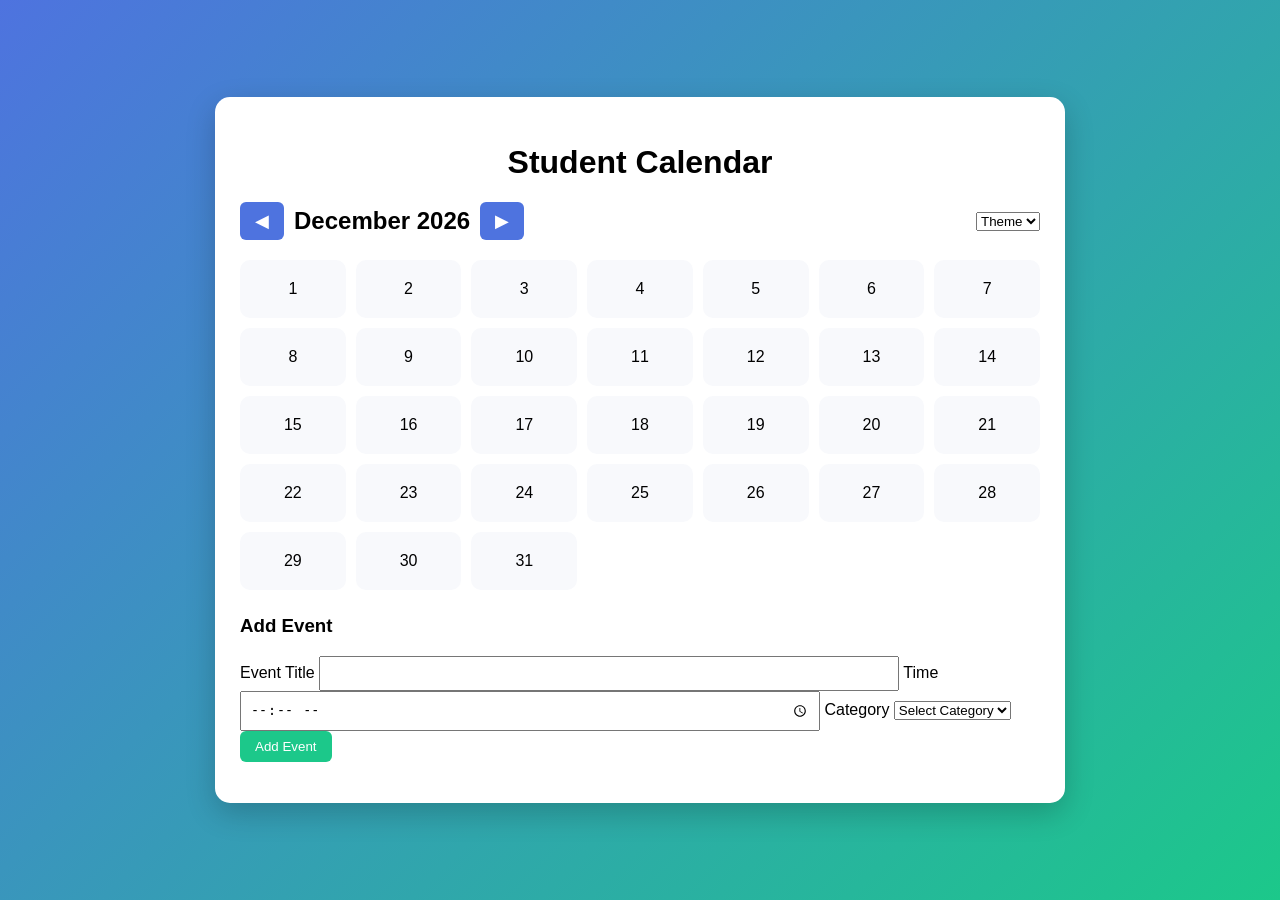
==== index.html @ 9fe90200 "Add files via upload" ====
<!DOCTYPE html>
<html lang="en">
<head>
    <meta charset="UTF-8">
    <meta name="viewport" content="width=device-width, initial-scale=1.0">
    <title>Blank's Calendar</title>
    <link rel="stylesheet" href="style.css">
</head>
<body>

<div class="app">

    <header>
        <h1>Student Calendar</h1>

        <div class="top-controls">
            <div class="month-nav">
                <button id="prevBtn" aria-label="Previous Month">◀</button>
                <h2 id="monthYear"></h2>
                <button id="nextBtn" aria-label="Next Month">▶</button>
            </div>

            <select id="themeSwitcher" aria-label="Theme Switcher">
                <option value="">Theme</option>
                <option value="light">Light</option>
                <option value="dark">Dark</option>
            </select>
        </div>
    </header>

    <div id="calendar" class="calendar" role="grid" aria-label="Calendar"></div>

    <section class="event-section">
        <h3>Add Event</h3>

        <form id="eventForm" novalidate>

            <label>
                Event Title
                <input type="text" id="eventTitle" required minlength="3">
            </label>

            <label>
                Time
                <input type="time" id="eventTime" required>
            </label>

            <label>
                Category
                <select id="eventCategory" required>
                    <option value="">Select Category</option>
                    <option value="work">Work</option>
                    <option value="school">School</option>
                    <option value="personal">Personal</option>
                </select>
            </label>

            <button type="submit">Add Event</button>
        </form>

        <ul id="eventList" aria-live="polite"></ul>
    </section>

</div>

<script type="module" src="./js/main.js"></script>
</body>
</html>
---- style.css ----
body {
    margin: 0;
    font-family: Arial, sans-serif;
    background: linear-gradient(135deg, #4e73df, #1cc88a);
    display: flex;
    justify-content: center;
    align-items: center;
    height: 100vh;
}

.app {
    background: white;
    width: 800px;
    padding: 25px;
    border-radius: 15px;
    box-shadow: 0 10px 30px rgba(0,0,0,0.2);
}

h1 {
    text-align: center;
}

/* ------------------ */
/* Top Controls / Month Navigation */
/* ------------------ */
.top-controls {
    display: flex;
    align-items: center;
    justify-content: space-between; /* month-nav left/center, dropdown right */
    margin: 20px 0;
}

.month-nav {
    display: flex;
    align-items: center;
    justify-content: center;
    gap: 10px; /* spacing between arrows and month */
}

.month-nav button {
    padding: 8px 15px;
    font-size: 18px;
    border: none;
    background: #4e73df;
    color: white;
    border-radius: 6px;
    cursor: pointer;
    transition: 0.2s ease;
}

.month-nav button:hover {
    background: #2e59d9;
}

#monthYear {
    margin: 0;
    font-size: 1.5rem;
    font-weight: 600;
}

/* ------------------ */
/* Calendar Grid */
/* ------------------ */
.calendar {
    display: grid;
    grid-template-columns: repeat(7, 1fr);
    gap: 10px;
}

.day {
    background: #f8f9fc;
    padding: 20px;
    text-align: center;
    border-radius: 10px;
    cursor: pointer;
    transition: 0.2s;
}

.day:hover {
    background: #d1d3e2;
}

.day.selected {
    background: #1cc88a;
    color: white;
}

/* ------------------ */
/* Event Section */
/* ------------------ */
.event-section {
    margin-top: 25px;
}

.event-section input {
    padding: 8px;
    width: 70%;
}

.event-section button {
    padding: 8px 15px;
    background: #1cc88a;
    border: none;
    color: white;
    border-radius: 6px;
    cursor: pointer;
}

#eventList {
    margin-top: 15px;
}

/* ------------------ */
/* Animations */
/* ------------------ */
.day {
    animation: fadeIn 0.4s ease-in;
}

@keyframes fadeIn {
    from { opacity: 0; transform: scale(0.9); }
    to { opacity: 1; transform: scale(1); }
}

button:hover {
    transform: scale(1.05);
    transition: 0.2s ease;
}

/* ------------------ */
/* Responsive */
/* ------------------ */
@media (max-width: 768px) {
    .calendar {
        grid-template-columns: repeat(4, 1fr);
    }

    .app {
        width: 95%;
        padding: 15px;
    }
}

/* ------------------ */
/* Dark Theme */
/* ------------------ */
body.dark {
    background: #121212;
    color: #f1f1f1;
}

body.dark .app {
    background: #1e1e1e;
    color: #ffffff;
}

body.dark h1,
body.dark h2,
body.dark h3,
body.dark label {
    color: #ffffff;
}

body.dark .calendar .day {
    background: #2c2c2c;
    color: #ffffff;
}

body.dark .calendar .day:hover {
    background: #3a3a3a;
}

body.dark .calendar .day.selected {
    background: #4e73df;
    color: #ffffff;
}

body.dark input,
body.dark select {
    background: #2c2c2c;
    color: #ffffff;
    border: 1px solid #555;
}

body.dark input::placeholder {
    color: #bbbbbb;
}

body.dark button {
    background: #4e73df;
    color: white;
}

body.dark button:hover {
    background: #375abf;
}

body.dark ul li {
    background: #2c2c2c;
    padding: 6px;
    border-radius: 6px;
}

/* ------------------ */
/* Event Dots & List */
/* ------------------ */
.dot {
    width: 8px;
    height: 8px;
    border-radius: 50%;
    display: inline-block;
    margin-right: 4px;
}

.dot.work { background-color: #4e73df; }
.dot.school { background-color: #f6c23e; }
.dot.personal { background-color: #e74a3b; }

body.dark .dot.work { background-color: #6790ff; }
body.dark .dot.school { background-color: #ffeb7f; }
body.dark .dot.personal { background-color: #ff726f; }

#eventList li {
    padding: 8px;
    border-radius: 8px;
    margin-bottom: 6px;
    font-weight: 500;
}

#eventList li.work { background-color: #e2e6f5; color: #2c3e91; }
#eventList li.school { background-color: #fff8db; color: #8a6d00; }
#eventList li.personal { background-color: #fbdada; color: #a94442; }

body.dark #eventList li.work { background-color: #374eaa; color: #c9d4ff; }
body.dark #eventList li.school { background-color: #665b1a; color: #fef4b8; }
body.dark #eventList li.personal { background-color: #663d3d; color: #ffb3b3; }
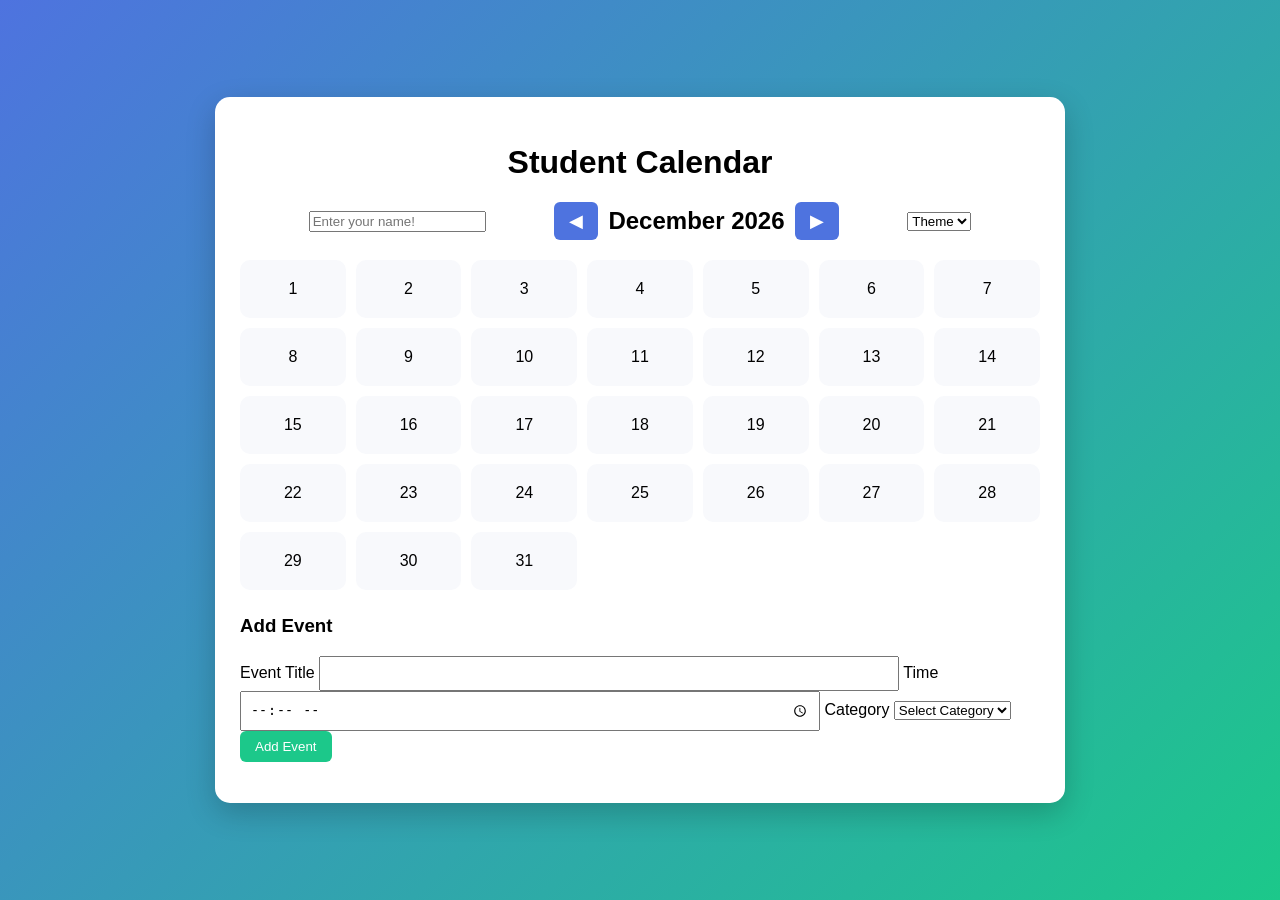
==== commit 6040a4c6: "calendar name" ====
--- a/index.html
+++ b/index.html
@@ -1,68 +1,74 @@
-<!DOCTYPE html>
-<html lang="en">
-<head>
-    <meta charset="UTF-8">
-    <meta name="viewport" content="width=device-width, initial-scale=1.0">
-    <title>Blank's Calendar</title>
-    <link rel="stylesheet" href="style.css">
-</head>
-<body>
-
-<div class="app">
-
-    <header>
-        <h1>Student Calendar</h1>
-
-        <div class="top-controls">
-            <div class="month-nav">
-                <button id="prevBtn" aria-label="Previous Month">◀</button>
-                <h2 id="monthYear"></h2>
-                <button id="nextBtn" aria-label="Next Month">▶</button>
-            </div>
-
-            <select id="themeSwitcher" aria-label="Theme Switcher">
-                <option value="">Theme</option>
-                <option value="light">Light</option>
-                <option value="dark">Dark</option>
-            </select>
-        </div>
-    </header>
-
-    <div id="calendar" class="calendar" role="grid" aria-label="Calendar"></div>
-
-    <section class="event-section">
-        <h3>Add Event</h3>
-
-        <form id="eventForm" novalidate>
-
-            <label>
-                Event Title
-                <input type="text" id="eventTitle" required minlength="3">
-            </label>
-
-            <label>
-                Time
-                <input type="time" id="eventTime" required>
-            </label>
-
-            <label>
-                Category
-                <select id="eventCategory" required>
-                    <option value="">Select Category</option>
-                    <option value="work">Work</option>
-                    <option value="school">School</option>
-                    <option value="personal">Personal</option>
-                </select>
-            </label>
-
-            <button type="submit">Add Event</button>
-        </form>
-
-        <ul id="eventList" aria-live="polite"></ul>
-    </section>
-
-</div>
-
-<script type="module" src="./js/main.js"></script>
-</body>
+<!DOCTYPE html>
+<html lang="en">
+<head>
+    <meta charset="UTF-8">
+    <meta name="viewport" content="width=device-width, initial-scale=1.0">
+    <title>Blank's Calendar</title>
+    <link rel="stylesheet" href="style.css">
+</head>
+<body>
+
+<div class="app">
+
+    <header>
+        <h1 id="calendarTitle">Student Calendar</h1>
+
+        <div class="top-controls">
+
+    <div class="name-insert">
+        <input type="text" id="name" placeholder="Enter your name!" oninput="updateTitle()" />
+    </div>
+
+    <div class="month-nav">
+        <button id="prevBtn" aria-label="Previous Month">◀</button>
+        <h2 id="monthYear"></h2>
+        <button id="nextBtn" aria-label="Next Month">▶</button>
+    </div>
+
+    <select id="themeSwitcher" aria-label="Theme Switcher">
+        <option value="">Theme</option>
+        <option value="light">Light</option>
+        <option value="dark">Dark</option>
+    </select>
+
+</div>
+    </header>
+
+    <div id="calendar" class="calendar" role="grid" aria-label="Calendar"></div>
+
+    <section class="event-section">
+        <h3>Add Event</h3>
+
+        <form id="eventForm" novalidate>
+
+            <label>
+                Event Title
+                <input type="text" id="eventTitle" required minlength="3">
+            </label>
+
+            <label>
+                Time
+                <input type="time" id="eventTime" required>
+            </label>
+
+            <label>
+                Category
+                <select id="eventCategory" required>
+                    <option value="">Select Category</option>
+                    <option value="work">Work</option>
+                    <option value="school">School</option>
+                    <option value="personal">Personal</option>
+                </select>
+            </label>
+
+            <button type="submit">Add Event</button>
+        </form>
+
+        <ul id="eventList" aria-live="polite"></ul>
+    </section>
+
+</div>
+
+<script type="module" src="./js/main.js"></script>
+</body>
 </html>
--- a/style.css
+++ b/style.css
@@ -1,236 +1,238 @@
-body {
-    margin: 0;
-    font-family: Arial, sans-serif;
-    background: linear-gradient(135deg, #4e73df, #1cc88a);
-    display: flex;
-    justify-content: center;
-    align-items: center;
-    height: 100vh;
-}
-
-.app {
-    background: white;
-    width: 800px;
-    padding: 25px;
-    border-radius: 15px;
-    box-shadow: 0 10px 30px rgba(0,0,0,0.2);
-}
-
-h1 {
-    text-align: center;
-}
-
-/* ------------------ */
-/* Top Controls / Month Navigation */
-/* ------------------ */
-.top-controls {
-    display: flex;
-    align-items: center;
-    justify-content: space-between; /* month-nav left/center, dropdown right */
-    margin: 20px 0;
-}
-
-.month-nav {
-    display: flex;
-    align-items: center;
-    justify-content: center;
-    gap: 10px; /* spacing between arrows and month */
-}
-
-.month-nav button {
-    padding: 8px 15px;
-    font-size: 18px;
-    border: none;
-    background: #4e73df;
-    color: white;
-    border-radius: 6px;
-    cursor: pointer;
-    transition: 0.2s ease;
-}
-
-.month-nav button:hover {
-    background: #2e59d9;
-}
-
-#monthYear {
-    margin: 0;
-    font-size: 1.5rem;
-    font-weight: 600;
-}
-
-/* ------------------ */
-/* Calendar Grid */
-/* ------------------ */
-.calendar {
-    display: grid;
-    grid-template-columns: repeat(7, 1fr);
-    gap: 10px;
-}
-
-.day {
-    background: #f8f9fc;
-    padding: 20px;
-    text-align: center;
-    border-radius: 10px;
-    cursor: pointer;
-    transition: 0.2s;
-}
-
-.day:hover {
-    background: #d1d3e2;
-}
-
-.day.selected {
-    background: #1cc88a;
-    color: white;
-}
-
-/* ------------------ */
-/* Event Section */
-/* ------------------ */
-.event-section {
-    margin-top: 25px;
-}
-
-.event-section input {
-    padding: 8px;
-    width: 70%;
-}
-
-.event-section button {
-    padding: 8px 15px;
-    background: #1cc88a;
-    border: none;
-    color: white;
-    border-radius: 6px;
-    cursor: pointer;
-}
-
-#eventList {
-    margin-top: 15px;
-}
-
-/* ------------------ */
-/* Animations */
-/* ------------------ */
-.day {
-    animation: fadeIn 0.4s ease-in;
-}
-
-@keyframes fadeIn {
-    from { opacity: 0; transform: scale(0.9); }
-    to { opacity: 1; transform: scale(1); }
-}
-
-button:hover {
-    transform: scale(1.05);
-    transition: 0.2s ease;
-}
-
-/* ------------------ */
-/* Responsive */
-/* ------------------ */
-@media (max-width: 768px) {
-    .calendar {
-        grid-template-columns: repeat(4, 1fr);
-    }
-
-    .app {
-        width: 95%;
-        padding: 15px;
-    }
-}
-
-/* ------------------ */
-/* Dark Theme */
-/* ------------------ */
-body.dark {
-    background: #121212;
-    color: #f1f1f1;
-}
-
-body.dark .app {
-    background: #1e1e1e;
-    color: #ffffff;
-}
-
-body.dark h1,
-body.dark h2,
-body.dark h3,
-body.dark label {
-    color: #ffffff;
-}
-
-body.dark .calendar .day {
-    background: #2c2c2c;
-    color: #ffffff;
-}
-
-body.dark .calendar .day:hover {
-    background: #3a3a3a;
-}
-
-body.dark .calendar .day.selected {
-    background: #4e73df;
-    color: #ffffff;
-}
-
-body.dark input,
-body.dark select {
-    background: #2c2c2c;
-    color: #ffffff;
-    border: 1px solid #555;
-}
-
-body.dark input::placeholder {
-    color: #bbbbbb;
-}
-
-body.dark button {
-    background: #4e73df;
-    color: white;
-}
-
-body.dark button:hover {
-    background: #375abf;
-}
-
-body.dark ul li {
-    background: #2c2c2c;
-    padding: 6px;
-    border-radius: 6px;
-}
-
-/* ------------------ */
-/* Event Dots & List */
-/* ------------------ */
-.dot {
-    width: 8px;
-    height: 8px;
-    border-radius: 50%;
-    display: inline-block;
-    margin-right: 4px;
-}
-
-.dot.work { background-color: #4e73df; }
-.dot.school { background-color: #f6c23e; }
-.dot.personal { background-color: #e74a3b; }
-
-body.dark .dot.work { background-color: #6790ff; }
-body.dark .dot.school { background-color: #ffeb7f; }
-body.dark .dot.personal { background-color: #ff726f; }
-
-#eventList li {
-    padding: 8px;
-    border-radius: 8px;
-    margin-bottom: 6px;
-    font-weight: 500;
-}
-
-#eventList li.work { background-color: #e2e6f5; color: #2c3e91; }
-#eventList li.school { background-color: #fff8db; color: #8a6d00; }
-#eventList li.personal { background-color: #fbdada; color: #a94442; }
-
-body.dark #eventList li.work { background-color: #374eaa; color: #c9d4ff; }
-body.dark #eventList li.school { background-color: #665b1a; color: #fef4b8; }
+body {
+    margin: 0;
+    font-family: Arial, sans-serif;
+    background: linear-gradient(135deg, #4e73df, #1cc88a);
+    display: flex;
+    justify-content: center;
+    align-items: center;
+    height: 100vh;
+}
+
+.app {
+    background: white;
+    width: 800px;
+    padding: 25px;
+    border-radius: 15px;
+    box-shadow: 0 10px 30px rgba(0,0,0,0.2);
+}
+
+h1 {
+    text-align: center;
+}
+
+/* ------------------ */
+/* Top Controls / Month Navigation */
+/* ------------------ */
+.top-controls {
+    display: flex;
+    align-items: center;
+    justify-content: space-evenly; /* month-nav left/center, dropdown right */
+    margin: 20px 0;
+}
+
+.month-nav {
+    display: flex;
+    align-items: center;
+    justify-content: center;
+    gap: 10px; /* spacing between arrows and month */
+}
+
+
+
+.month-nav button {
+    padding: 8px 15px;
+    font-size: 18px;
+    border: none;
+    background: #4e73df;
+    color: white;
+    border-radius: 6px;
+    cursor: pointer;
+    transition: 0.2s ease;
+}
+
+.month-nav button:hover {
+    background: #2e59d9;
+}
+
+#monthYear {
+    margin: 0;
+    font-size: 1.5rem;
+    font-weight: 600;
+}
+
+/* ------------------ */
+/* Calendar Grid */
+/* ------------------ */
+.calendar {
+    display: grid;
+    grid-template-columns: repeat(7, 1fr);
+    gap: 10px;
+}
+
+.day {
+    background: #f8f9fc;
+    padding: 20px;
+    text-align: center;
+    border-radius: 10px;
+    cursor: pointer;
+    transition: 0.2s;
+}
+
+.day:hover {
+    background: #d1d3e2;
+}
+
+.day.selected {
+    background: #1cc88a;
+    color: white;
+}
+
+/* ------------------ */
+/* Event Section */
+/* ------------------ */
+.event-section {
+    margin-top: 25px;
+}
+
+.event-section input {
+    padding: 8px;
+    width: 70%;
+}
+
+.event-section button {
+    padding: 8px 15px;
+    background: #1cc88a;
+    border: none;
+    color: white;
+    border-radius: 6px;
+    cursor: pointer;
+}
+
+#eventList {
+    margin-top: 15px;
+}
+
+/* ------------------ */
+/* Animations */
+/* ------------------ */
+.day {
+    animation: fadeIn 0.4s ease-in;
+}
+
+@keyframes fadeIn {
+    from { opacity: 0; transform: scale(0.9); }
+    to { opacity: 1; transform: scale(1); }
+}
+
+button:hover {
+    transform: scale(1.05);
+    transition: 0.2s ease;
+}
+
+/* ------------------ */
+/* Responsive */
+/* ------------------ */
+@media (max-width: 768px) {
+    .calendar {
+        grid-template-columns: repeat(4, 1fr);
+    }
+
+    .app {
+        width: 95%;
+        padding: 15px;
+    }
+}
+
+/* ------------------ */
+/* Dark Theme */
+/* ------------------ */
+body.dark {
+    background: #121212;
+    color: #f1f1f1;
+}
+
+body.dark .app {
+    background: #1e1e1e;
+    color: #ffffff;
+}
+
+body.dark h1,
+body.dark h2,
+body.dark h3,
+body.dark label {
+    color: #ffffff;
+}
+
+body.dark .calendar .day {
+    background: #2c2c2c;
+    color: #ffffff;
+}
+
+body.dark .calendar .day:hover {
+    background: #3a3a3a;
+}
+
+body.dark .calendar .day.selected {
+    background: #4e73df;
+    color: #ffffff;
+}
+
+body.dark input,
+body.dark select {
+    background: #2c2c2c;
+    color: #ffffff;
+    border: 1px solid #555;
+}
+
+body.dark input::placeholder {
+    color: #bbbbbb;
+}
+
+body.dark button {
+    background: #4e73df;
+    color: white;
+}
+
+body.dark button:hover {
+    background: #375abf;
+}
+
+body.dark ul li {
+    background: #2c2c2c;
+    padding: 6px;
+    border-radius: 6px;
+}
+
+/* ------------------ */
+/* Event Dots & List */
+/* ------------------ */
+.dot {
+    width: 8px;
+    height: 8px;
+    border-radius: 50%;
+    display: inline-block;
+    margin-right: 4px;
+}
+
+.dot.work { background-color: #4e73df; }
+.dot.school { background-color: #f6c23e; }
+.dot.personal { background-color: #e74a3b; }
+
+body.dark .dot.work { background-color: #6790ff; }
+body.dark .dot.school { background-color: #ffeb7f; }
+body.dark .dot.personal { background-color: #ff726f; }
+
+#eventList li {
+    padding: 8px;
+    border-radius: 8px;
+    margin-bottom: 6px;
+    font-weight: 500;
+}
+
+#eventList li.work { background-color: #e2e6f5; color: #2c3e91; }
+#eventList li.school { background-color: #fff8db; color: #8a6d00; }
+#eventList li.personal { background-color: #fbdada; color: #a94442; }
+
+body.dark #eventList li.work { background-color: #374eaa; color: #c9d4ff; }
+body.dark #eventList li.school { background-color: #665b1a; color: #fef4b8; }
 body.dark #eventList li.personal { background-color: #663d3d; color: #ffb3b3; }
